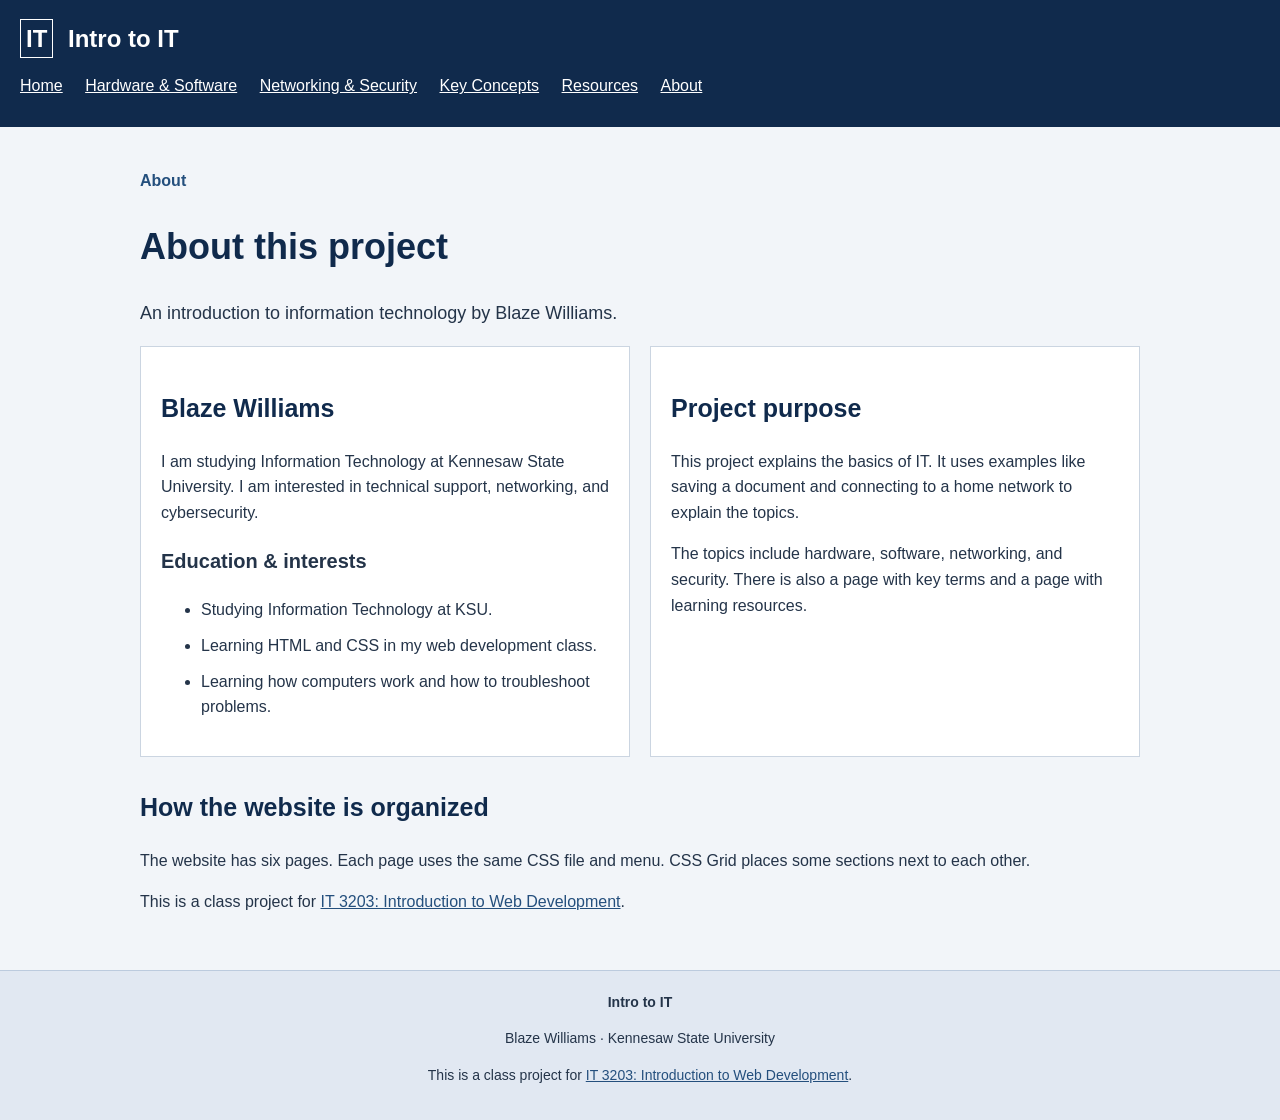
==== about.html @ a3160416 "Add files via upload" ====
<!DOCTYPE html>
<html lang="en">
<head>
<meta charset="utf-8">
<meta name="viewport" content="width=device-width, initial-scale=1">
<meta name="description" content="An introduction to information technology by Blaze Williams.">
<title>About this project | Intro to IT</title>
<link rel="stylesheet" href="styles.css">
</head>
<body>
<!-- Same menu on each page -->
<header>
<div class="header-inner">
<a class="brand" href="index.html">
<span class="brand-icon">IT</span> Intro to IT</a>
<nav aria-label="Main menu">
<a href="index.html">Home</a>
<a href="hardware.html">Hardware &amp; Software</a>
<a href="networks.html">Networking &amp; Security</a>
<a href="concepts.html">Key Concepts</a>
<a href="resources.html">Resources</a>
<a href="about.html" aria-current="page">About</a>
</nav>
</div>
</header>
<main id="main">
<div class="page-heading">
<p class="eyebrow">About</p>
<h1>About this project</h1>
<p class="intro">An introduction to information technology by Blaze Williams.</p>
</div>
<div class="cards two">
<article>
<h2>Blaze Williams</h2>
<p>I am studying Information Technology at Kennesaw State University. I am interested in technical support, networking, and cybersecurity.</p>
<h3>Education &amp; interests</h3>
<ul>
<li>Studying Information Technology at KSU.</li>
<li>Learning HTML and CSS in my web development class.</li>
<li>Learning how computers work and how to troubleshoot problems.</li>
</ul>
</article>
<article>
<h2>Project purpose</h2>
<p>This project explains the basics of IT. It uses examples like saving a document and connecting to a home network to explain the topics.</p>
<p>The topics include hardware, software, networking, and security. There is also a page with key terms and a page with learning resources.</p>
</article>
</div>
<section>
<h2>How the website is organized</h2>
<p>The website has six pages. Each page uses the same CSS file and menu. CSS Grid places some sections next to each other.</p>
<p>This is a class project for <a href="https://ksuweb.github.io/IT3203/">IT 3203: Introduction to Web Development</a>.</p>
</section>
</main>
<!-- Class information and course link -->
<footer>
<div>
<strong>Intro to IT</strong>
<p>Blaze Williams · Kennesaw State University</p>
</div>
<p>This is a class project for <a href="https://ksuweb.github.io/IT3203/">IT 3203: Introduction to Web Development</a>.</p>
</footer>
</body>
</html>
---- styles.css ----
/* Main colors and font */
body { font-family: Arial, sans-serif; background-color: #f2f5f9; color: #243449; line-height: 1.6; margin: 0; }
header { background-color: #102a4c; padding: 20px; }
header a { color: white; }
a { color: #244f7d; }

a:hover { color: #b35d14; }
nav { margin-top: 15px; }
nav a { display: inline-block; margin-right: 18px; margin-bottom: 8px; }
h1 { font-size: 36px; color: #102a4c; }
h2 { font-size: 25px; color: #102a4c; }
h3 { font-size: 20px; }

/* Center the page content */
#main { max-width: 1000px; margin: auto; padding: 25px; }

.brand { font-size: 24px; font-weight: bold; text-decoration: none; }
.brand-icon { border: 1px solid white; padding: 5px; margin-right: 8px; }
.eyebrow, .number { color: #244f7d; font-weight: bold; }
.intro { font-size: 18px; }
section { margin-top: 30px; margin-bottom: 30px; }

/* Put sections next to each other */
.cards, .hero-grid { display: grid; grid-template-columns: 1fr 1fr; gap: 20px; }
article { background-color: white; border: 1px solid #cbd5e1; padding: 20px; }
figure { margin: 0; padding: 20px; background-color: #e1e8f2; }
img { width: 100%; height: auto; }
figcaption { font-size: 14px; text-align: center; }
aside { background-color: #e1e8f2; padding: 20px; border-left: 4px solid #244f7d; margin-top: 25px; margin-bottom: 25px; }
li { margin-bottom: 10px; }
table { width: 100%; border-collapse: collapse; background-color: white; }
caption { text-align: left; font-weight: bold; padding: 10px; }
th, td { border: 1px solid #bccbde; padding: 12px; text-align: left; }
thead { background-color: #102a4c; color: white; }
dt { font-size: 20px; font-weight: bold; margin-top: 20px; }
dd { margin-left: 0; margin-bottom: 20px; }
footer { background-color: #e1e8f2; border-top: 1px solid #bccbde; padding: 20px; text-align: center; font-size: 14px; }
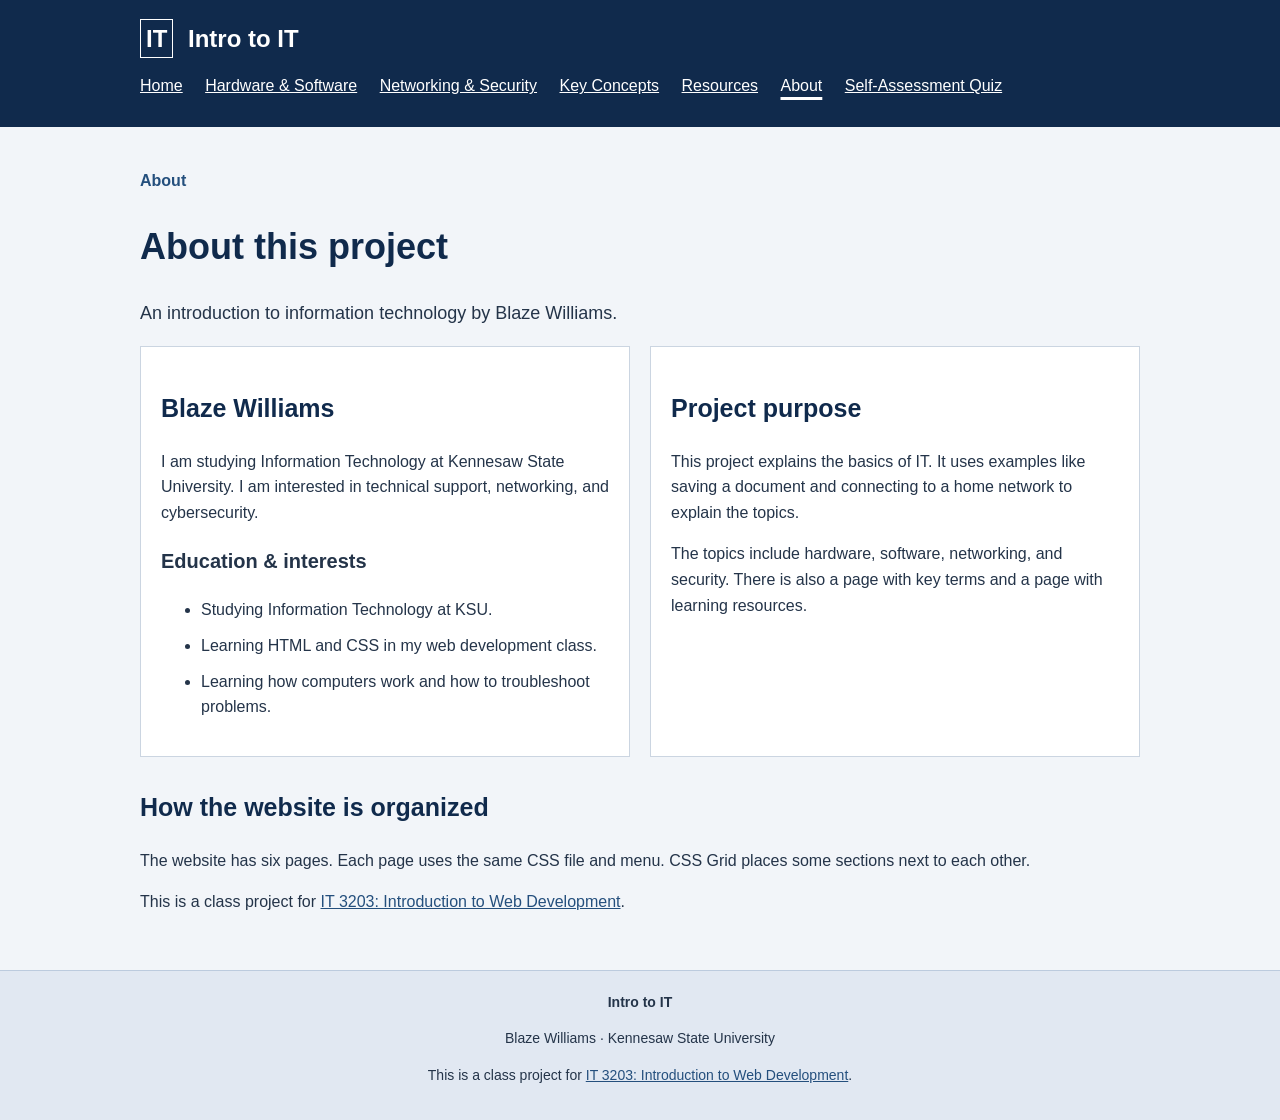
==== commit c8e802f0: "Add files via upload" ====
--- a/about.html
+++ b/about.html
@@ -20,6 +20,7 @@
 <a href="concepts.html">Key Concepts</a>
 <a href="resources.html">Resources</a>
 <a href="about.html" aria-current="page">About</a>
+<a href="quiz.html">Self-Assessment Quiz</a>
 </nav>
 </div>
 </header>
--- a/styles.css
+++ b/styles.css
@@ -35,3 +35,23 @@
 dt { font-size: 20px; font-weight: bold; margin-top: 20px; }
 dd { margin-left: 0; margin-bottom: 20px; }
 footer { background-color: #e1e8f2; border-top: 1px solid #bccbde; padding: 20px; text-align: center; font-size: 14px; }
+
+/* Milestone 2: shared responsive layout and accessible quiz controls. */
+.header-inner { max-width: 1000px; margin: auto; }
+nav a[aria-current="page"] { text-decoration-thickness: 3px; text-underline-offset: 6px; }
+a:focus-visible, button:focus-visible, input:focus-visible { outline: 3px solid #b35d14; outline-offset: 4px; }
+button, .button { display: inline-block; background: #244f7d; color: white; padding: 12px 20px; border: 0; border-radius: 5px; font: inherit; cursor: pointer; }
+button:hover { background: #102a4c; } button:disabled { opacity: .6; cursor: default; }
+[hidden] { display: none !important; }
+#timer { font-weight: bold; font-size: 20px; }
+#questions { border: 0; padding: 0; }
+.question { background: white; border: 1px solid #bccbde; margin: 24px 0; padding: 20px; border-radius: 6px; }
+legend { font-weight: bold; padding: 0 6px; }
+.choice { display: block; padding: 8px; cursor: pointer; }
+input[type="text"] { display: block; box-sizing: border-box; max-width: 100%; padding: 10px; font: inherit; border: 1px solid #64748b; }
+input[type="radio"], input[type="checkbox"] { width: 18px; height: 18px; accent-color: #244f7d; }
+.correct { border-left: 5px solid #217045; background: #edf8f0; padding: 15px; color: #18502f; }
+.incorrect { border-left: 5px solid #ac3030; background: #fff1f1; padding: 15px; color: #842222; }
+#results article { margin: 16px 0; }
+.table-wrap { overflow-x: auto; }
+@media (max-width: 650px) { .cards, .hero-grid { grid-template-columns: 1fr; } #main { padding: 18px; } h1 { font-size: 30px; } nav a { margin-right: 12px; } }
